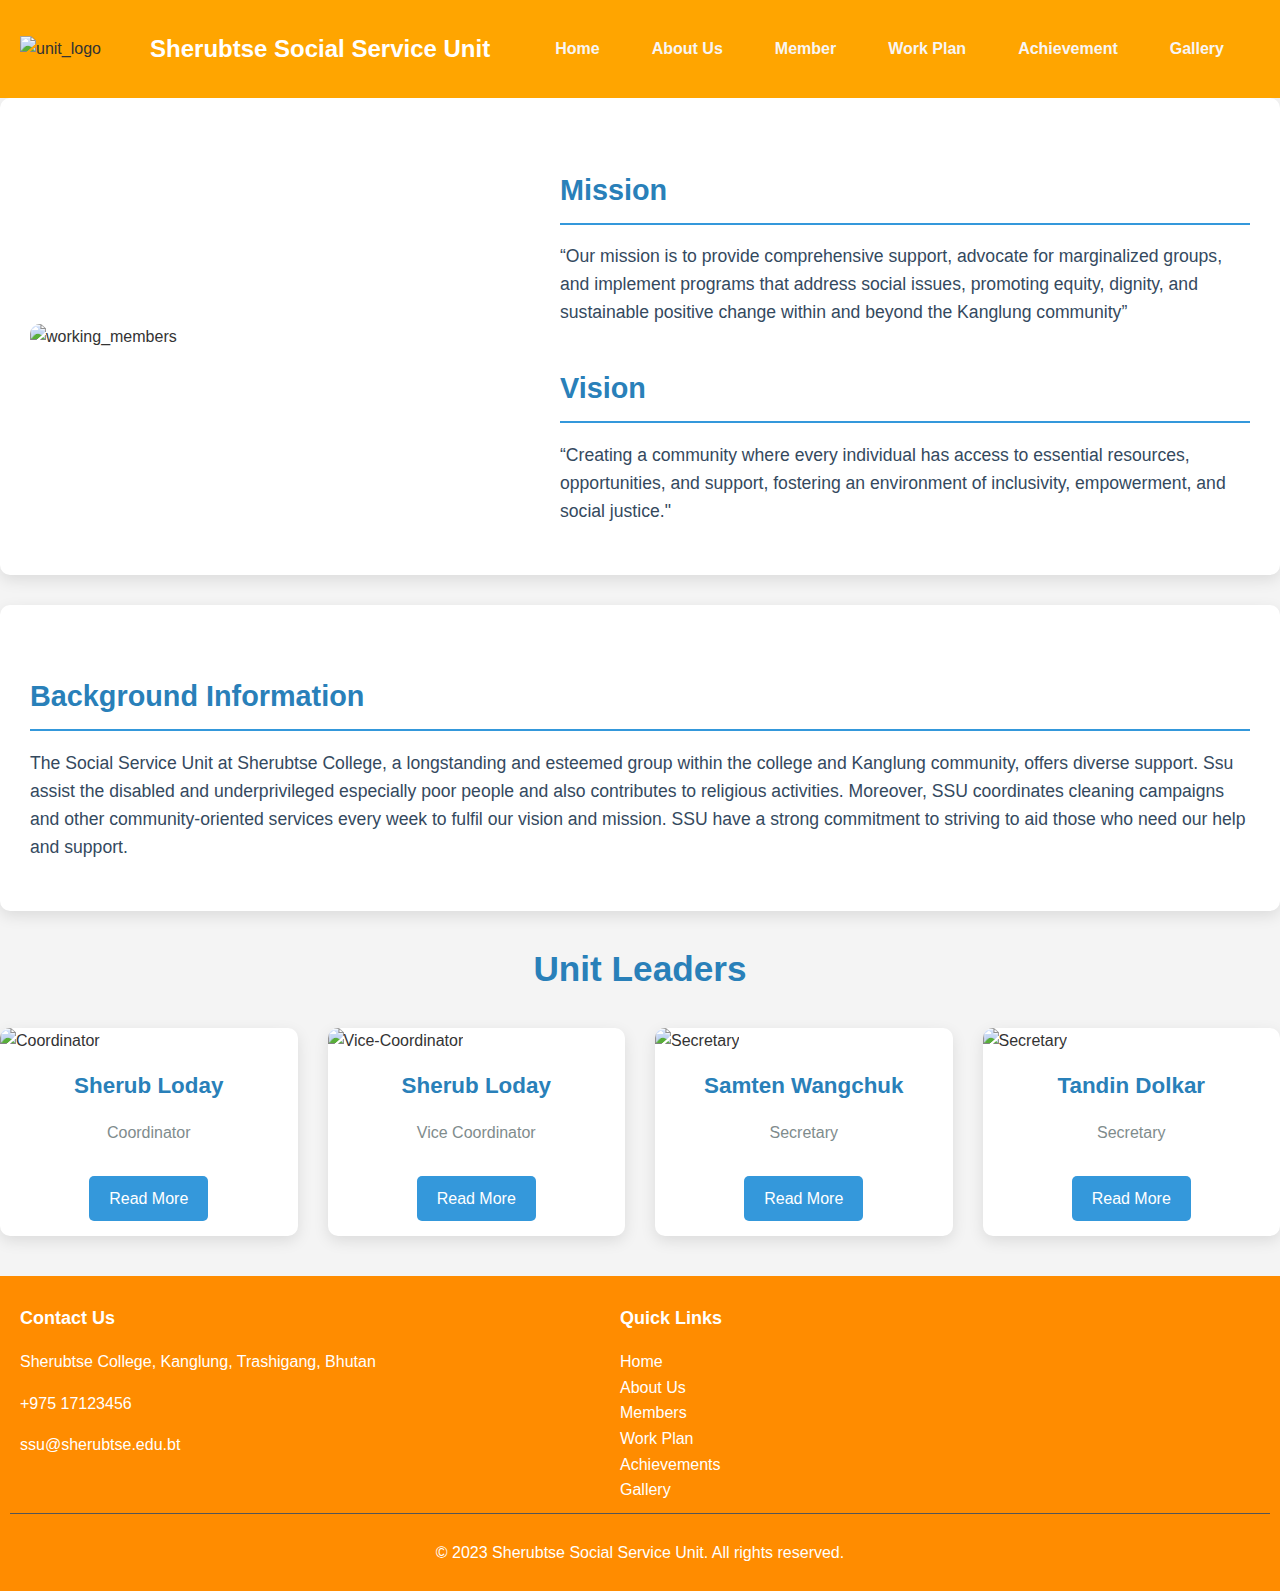
==== About.html @ 65da86ca "Add files via upload" ====
<!DOCTYPE html>
<html lang="en">
<head>
    <meta charset="UTF-8">
    <meta name="viewport" content="width=device-width, initial-scale=1.0">
    <title>Student Service unit</title>
    <link rel="stylesheet" href="about.css">
    <link rel="stylesheet" href="style.css">
</head>
<body>
    <header>
        <div class="header-container">
            <div class="unitlogo">
                <img src="image/unitlogo.png" alt="unit_logo" width="100px">
            </div>
            <h2 class="unitname">Sherubtse Social Service Unit</h2>
            <div class="navbar">
                <nav class="nav">
                    <ul class="nav-menu">
                        <li><a href="index.html">Home</a></li>
                        <li><a href="About.html">About Us</a></li>
                        <li><a href="member.html">Member</a></li>
                        <li><a href="workplan.html">Work Plan</a></li>
                        <li><a href="Achievement.html">Achievement</a></li>
                        <li><a href="gallery.html">Gallery</a></li>
                    </ul>
                </nav>
                <button class="nav-toggle" aria-label="toggle navigation">
                    <span class="hamburger">
                </button>
            </div>   
        </div>   
            
    </header>
    <div class="article">
        <article>
            <div class="image-working">
                <img src="image/image7.jpg" alt="working_members", width="500px",height="600px">
                <div class="text-content">
                    <h4>Mission</h4>
                    <p>“Our mission is to provide comprehensive support, advocate for marginalized groups,
                             and implement programs that address social issues, promoting equity, dignity, and 
                            sustainable positive change within and beyond the Kanglung community”</p>
                    <h4>Vision</h4>
                    <p>“Creating a community where every individual has access to essential resources, opportunities, and support, fostering an environment of inclusivity, empowerment, and social justice."</p>
    
                </div>
            
            </div>
            <div class="info">
                <h4>Background Information</h4>
                <p>The Social Service Unit at Sherubtse College, a longstanding and esteemed group within the college and Kanglung community,
                     offers diverse support. Ssu assist the disabled and underprivileged especially poor people and also contributes to religious activities. 
                    Moreover, SSU coordinates cleaning campaigns and other community-oriented services every week to fulfil our vision and mission. 
                    SSU have a strong commitment to striving to aid those who need our help and support.</p>
    
            </div>
            <div class="unit-leader">
                <h2 >Unit Leaders</h2>
    
            </div>
                
            <div class="grid-container">
                   
                <div class="nested-grid-container">
                    <div class="card">
                        <img src="image/sherub.jpg" alt="Coordinator">
                        <h3>Sherub Loday</h3>
                        <p>Coordinator</p>
                        <div class="read-more">
                            <a href="coordinator.html">Read More</a>
                        </div>
    
                    </div>
                    <div class="card">
                        <img src="image/vice.jpg" alt="Vice-Coordinator">
                        <h3>Sherub Loday</h3>
                        <p>Vice Coordinator</p>
                        <div class="read-more">
                            <a href="viceco.html">Read More</a>
                        </div>
                    </div>
                    <div class="card">
                        <img src="image/samten.jpg" alt="Secretary">
                        <h3>Samten Wangchuk</h3>
                        <p>Secretary</p>
                        <div class="read-more">
                            <a href="secretary.html">Read More</a>
                        </div>
                    </div>
                    <div class="card">
                        <img src="image/dolkar.jpg" alt="Secretary">
                        <h3>Tandin Dolkar</h3>
                        <p>Secretary</p>
                        <div class="read-more">
                            <a href="secretary2.html">Read More</a>
                        </div>
                    </div>        
                </div>          
            </div>      
        </div>
    </article>
    
    <footer class="footer">
        <div class="footer-content">
            <div class="footer-section">
                <h3>Contact Us</h3>
                <p><i class="fas fa-map-marker-alt"></i> Sherubtse College, Kanglung, Trashigang, Bhutan</p>
                <p><i class="fas fa-phone"></i> +975 17123456</p>
                <p><i class="fas fa-envelope"></i> ssu@sherubtse.edu.bt</p>
            </div>
            <div class="footer-section">
                <h3>Quick Links</h3>
                <ul>
                    <li><a href="index.html">Home</a></li>
                    <li><a href="About.html">About Us</a></li>
                    <li><a href="member.html">Members</a></li>
                    <li><a href="workplan.html">Work Plan</a></li>
                    <li><a href="Achievement.html">Achievements</a></li>
                    <li><a href="gallery.html">Gallery</a></li>
                </ul>
            </div>
        </div>
        <div class="footer-bottom">
            <p>&copy; 2023 Sherubtse Social Service Unit. All rights reserved.</p>
        </div>
    </footer>
    <script src="script.js" defer></script>
    
   
</body>
</html>
---- about.css ----
/* General styles */
body {
    font-family: 'Arial', sans-serif;
    line-height: 1.6;
    color: #333;
    background-color: #f4f4f4;
}

/* Image and text content styles */
.image-working {
    display: flex;
    flex-wrap: wrap;
    align-items: center;
    gap: 30px;
    background-color: #fff;
    border-radius: 10px;
    box-shadow: 0 5px 15px rgba(0,0,0,0.1);
    padding: 30px;
    margin-bottom: 30px;
    transition: transform 0.3s ease;
}

.image-working:hover {
    transform: translateY(-5px);
}

.image-working img {
    max-width: 100%;
    height: auto;
    border-radius: 10px;
    transition: transform 0.3s ease;
}

.image-working img:hover {
    transform: scale(1.03);
}

.text-content {
    flex: 1;
    min-width: 300px;
}

.text-content h4, .info h4 {
    color: #2980b9;
    font-size: 1.8em;
    margin-bottom: 15px;
    border-bottom: 2px solid #3498db;
    padding-bottom: 10px;
}

.text-content p, .info p {
    font-size: 1.1em;
    color: #34495e;
    margin-bottom: 20px;
}

/* Info section styles */
.info {
    background-color: #fff;
    border-radius: 10px;
    padding: 30px;
    margin-bottom: 30px;
    box-shadow: 0 5px 15px rgba(0,0,0,0.1);
    transition: transform 0.3s ease;
}

.info:hover {
    transform: translateY(-5px);
}

/* Unit leader section styles */
.unit-leader h2 {
    text-align: center;
    color:#2980b9;
    font-size: 2.2em;
    margin-bottom: 30px;
}

/* Grid container styles */
.grid-container {
    margin-bottom: 40px;
}

.nested-grid-container {
    display: grid;
    grid-template-columns: repeat(auto-fit, minmax(250px, 1fr));
    gap: 30px;
}

/* Card styles */
.card {
    background-color: #fff;
    border-radius: 10px;
    overflow: hidden;
    box-shadow: 0 5px 15px rgba(0,0,0,0.1);
    transition: transform 0.3s ease, box-shadow 0.3s ease;
}

.card:hover {
    transform: translateY(-10px);
    box-shadow: 0 15px 30px rgba(0,0,0,0.2);
}

.card img {
    width: 100%;
    height: 250px;
    object-fit: cover;
    transition: transform 0.3s ease;
}

.card:hover img {
    transform: scale(1.05);
}

.card h3 {
    color: #2980b9;
    font-size: 1.4em;
    margin: 15px 0 5px;
    padding: 0 15px;
    text-align: center;
}

.card p {
    color: #7f8c8d;
    font-size: 1em;
    margin-bottom: 15px;
    padding: 0 15px;
    text-align: center;
}

.read-more {
    text-align: center;
    padding: 15px;
}

.read-more a {
    display: inline-block;
    background-color: #3498db;
    color: #fff;
    text-decoration: none;
    padding: 10px 20px;
    border-radius: 5px;
    transition: background-color 0.3s ease;
}

.read-more a:hover {
    background-color: #2980b9;
}

/* Responsive design */
@media (max-width: 768px) {
    .image-working {
        flex-direction: column;
    }

    .text-content, .info {
        min-width: 100%;
    }

    .nested-grid-container {
        grid-template-columns: repeat(auto-fit, minmax(200px, 1fr));
    }
}

@media (max-width: 480px) {
    .card {
        max-width: 100%;
    }

    .text-content h4, .info h4, .unit-leader h2 {
        font-size: 1.5em;
    }

    .text-content p, .info p {
        font-size: 1em;
    }
}
---- style.css ----
.header-container {
    display: flex;
    justify-content: space-between;
    align-items: center;
    padding: 1em;
}


.nav-toggle {
    display: none;
}
.unitname{
    color: white;
}

.hamburger {
    display: block;
    position: relative;
}

.hamburger,
.hamburger::before,
.hamburger::after {
    width: 2em;
    height: 3px;
    background: #2802bf;
    transition: transform 0.3s;
}

.hamburger::before,
.hamburger::after {
    content: '';
    position: absolute;
    left: 0;
}

.hamburger::before { top: 6px; }
.hamburger::after { bottom: 6px; }

.nav-menu {
    display: flex;
    list-style: none;
    margin: 0;
    padding: 0;
}

.nav-menu > li {
    position: relative;
}

.nav-menu a {
    display: block;
    padding: 0.5em 1em;
    text-decoration: none;
    color: #f7f5f5;
}



.has-dropdown:hover{
    display: block;
}
body {
    font-family: 'Arial', sans-serif;
    margin: 0;
    padding: 0;
}

header {
    position: relative;
}

.header-container {
    display: flex;
    align-items: center;
    justify-content: space-between;
    background-color:orange; 
    padding: 10px 20px;
    position: relative;
    z-index: 1;
}

.logo img {
    width: 100px;
    height: auto;
}
.college-name{
    color: #fff;
    font-family: 'Gill Sans', 'Gill Sans MT', Calibri, 'Trebuchet MS', sans-serif;
    font-size:25px;
}
.college-name:hover{
    color: rgba(4, 49, 70, 0.913);
}
nav {
    display: inline-block;
}

nav ul {
    list-style-type: none;
    margin: 0;
    padding: 0;
   
}

nav ul li {
    position: relative;
    display: inline;
    margin-right: 20px;
}

nav ul li a {
    color: white;
    font-size:medium;
    text-decoration: none;
    font-weight: bold;
    padding: 10px 15px;
    transition: background-color 0.3s, color 0.3s;
}

nav ul li a:hover {
    background-color: rgba(255, 255, 255, 0.3);
    color:  rgba(4, 49, 70, 0.913);
}


nav ul li:hover {
    display: block;
}

.footer {
    background-color:darkorange;
    color: #fff;
    padding: 10px;
}

.footer-content {
    display: flex;
    flex-wrap: wrap;
    justify-content: space-around;
    max-width: 1200px;
}

.footer-section {
    flex: 1;
    margin: 0 10px;
    min-width: 200px;
}

.footer-section h3 {
    margin-bottom: 5px;
    font-size: 18px;
}

.footer-section p, .footer-section ul {
    margin-bottom: 10px;
}

.footer-section ul {
    list-style-type: none;
    padding: 0;
}

.footer-section ul li a {
    color: #fff;
    text-decoration: none;
}

.footer-section ul li a:hover {
    text-decoration: underline;
}


.footer-bottom {
    text-align: center;
    padding-top: 10px;
    border-top: 1px solid #555;
}




@media (max-width: 768px) {
    .nav-toggle {
        display: block;
        background: none;
        border: none;
        cursor: pointer;
        padding: 10px;
        z-index: 1000;

    }
    .hamburger,
    .hamburger::before,
    .hamburger::after {
        display: block;
        width: 30px;
        height: 3px;
        background: #eeeeef;
        transition: transform 0.3s, opacity 0.3s;
    }

    .hamburger::before,
    .hamburger::after {
        content: '';
        position: absolute;
    }

    .hamburger::before { top: -8px; }
    .hamburger::after { bottom: -8px; }



    .nav {
        position: fixed;
        background:rgba(4, 49, 70, 0.913);
        width: 80%;
        top: 0;
        right: 0;
        bottom: 0;
        transform: translateX(100%);
        transition: transform 0.3s;
        z-index: 999;
        overflow-y: auto; 

    }
    nav ul {
        flex-direction: column;
        padding: 20px 0 0 0; /* Removed left and right padding */
        margin: 0;
    }

    nav ul li {
        display: block;
        margin: 0;
    }

    nav ul li a {
        display: block;
        padding: 10px;
        border-bottom: 1px solid rgba(255, 255, 255, 0.1); /* Add a subtle border between items */
    }

    nav ul li a:hover {
        background-color: white; /* Subtle background change on hover */
        color: orange;
    }


    .nav-menu {
        flex-direction: column;
    }

    

    .nav--visible {
        transform: translateX(0);
    }

    .nav-toggle--active .hamburger {
        transform: rotate(135deg);
    }

    .nav-toggle--active .hamburger::before,
    .nav-toggle--active .hamburger::after {
        top: 0;
        transform: rotate(90deg);
    }
    .footer-content {
        flex-direction: column;
    }

}
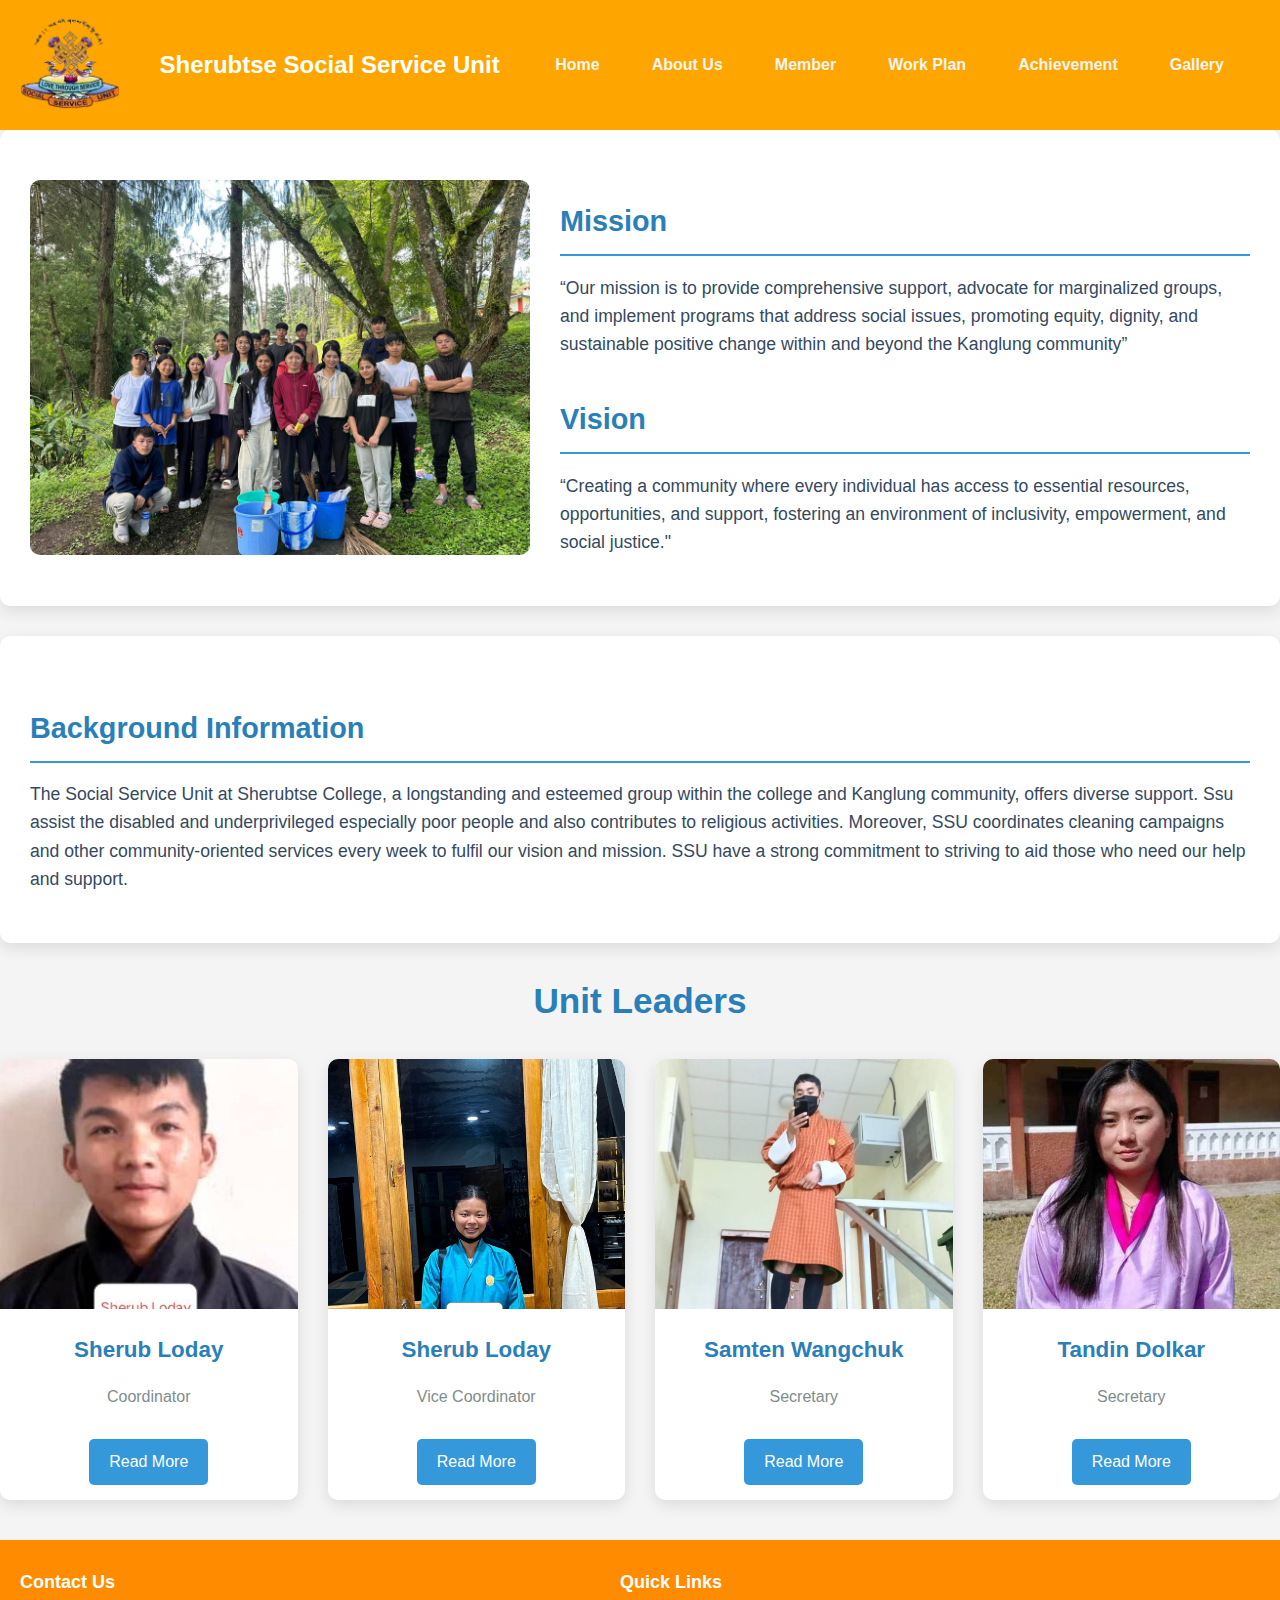
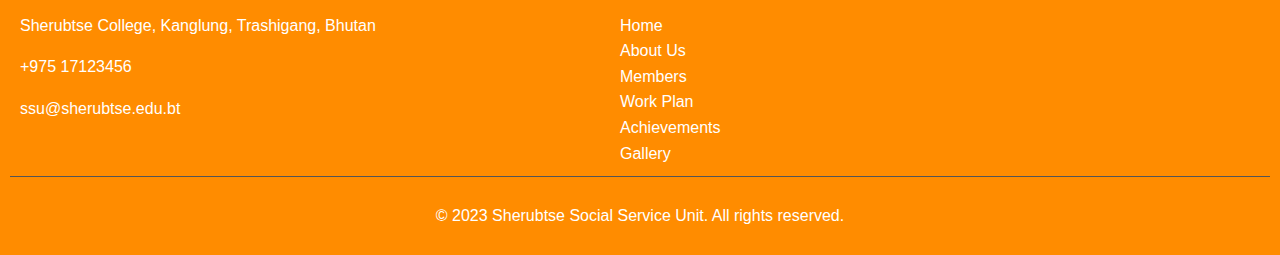
==== commit bedf7e02: "Update About.html" ====
--- a/About.html
+++ b/About.html
@@ -11,7 +11,7 @@
     <header>
         <div class="header-container">
             <div class="unitlogo">
-                <img src="image/unitlogo.png" alt="unit_logo" width="100px">
+                <img src="unitlogo.png" alt="unit_logo" width="100px">
             </div>
             <h2 class="unitname">Sherubtse Social Service Unit</h2>
             <div class="navbar">
@@ -35,7 +35,7 @@
     <div class="article">
         <article>
             <div class="image-working">
-                <img src="image/image7.jpg" alt="working_members", width="500px",height="600px">
+                <img src="image7.jpg" alt="working_members", width="500px",height="600px">
                 <div class="text-content">
                     <h4>Mission</h4>
                     <p>“Our mission is to provide comprehensive support, advocate for marginalized groups,
@@ -64,7 +64,7 @@
                    
                 <div class="nested-grid-container">
                     <div class="card">
-                        <img src="image/sherub.jpg" alt="Coordinator">
+                        <img src="sherub.jpg" alt="Coordinator">
                         <h3>Sherub Loday</h3>
                         <p>Coordinator</p>
                         <div class="read-more">
@@ -73,7 +73,7 @@
     
                     </div>
                     <div class="card">
-                        <img src="image/vice.jpg" alt="Vice-Coordinator">
+                        <img src="vice.jpg" alt="Vice-Coordinator">
                         <h3>Sherub Loday</h3>
                         <p>Vice Coordinator</p>
                         <div class="read-more">
@@ -81,7 +81,7 @@
                         </div>
                     </div>
                     <div class="card">
-                        <img src="image/samten.jpg" alt="Secretary">
+                        <img src="samten.jpg" alt="Secretary">
                         <h3>Samten Wangchuk</h3>
                         <p>Secretary</p>
                         <div class="read-more">
@@ -89,7 +89,7 @@
                         </div>
                     </div>
                     <div class="card">
-                        <img src="image/dolkar.jpg" alt="Secretary">
+                        <img src="dolkar.jpg" alt="Secretary">
                         <h3>Tandin Dolkar</h3>
                         <p>Secretary</p>
                         <div class="read-more">
@@ -129,4 +129,4 @@
     
    
 </body>
-</html>+</html>
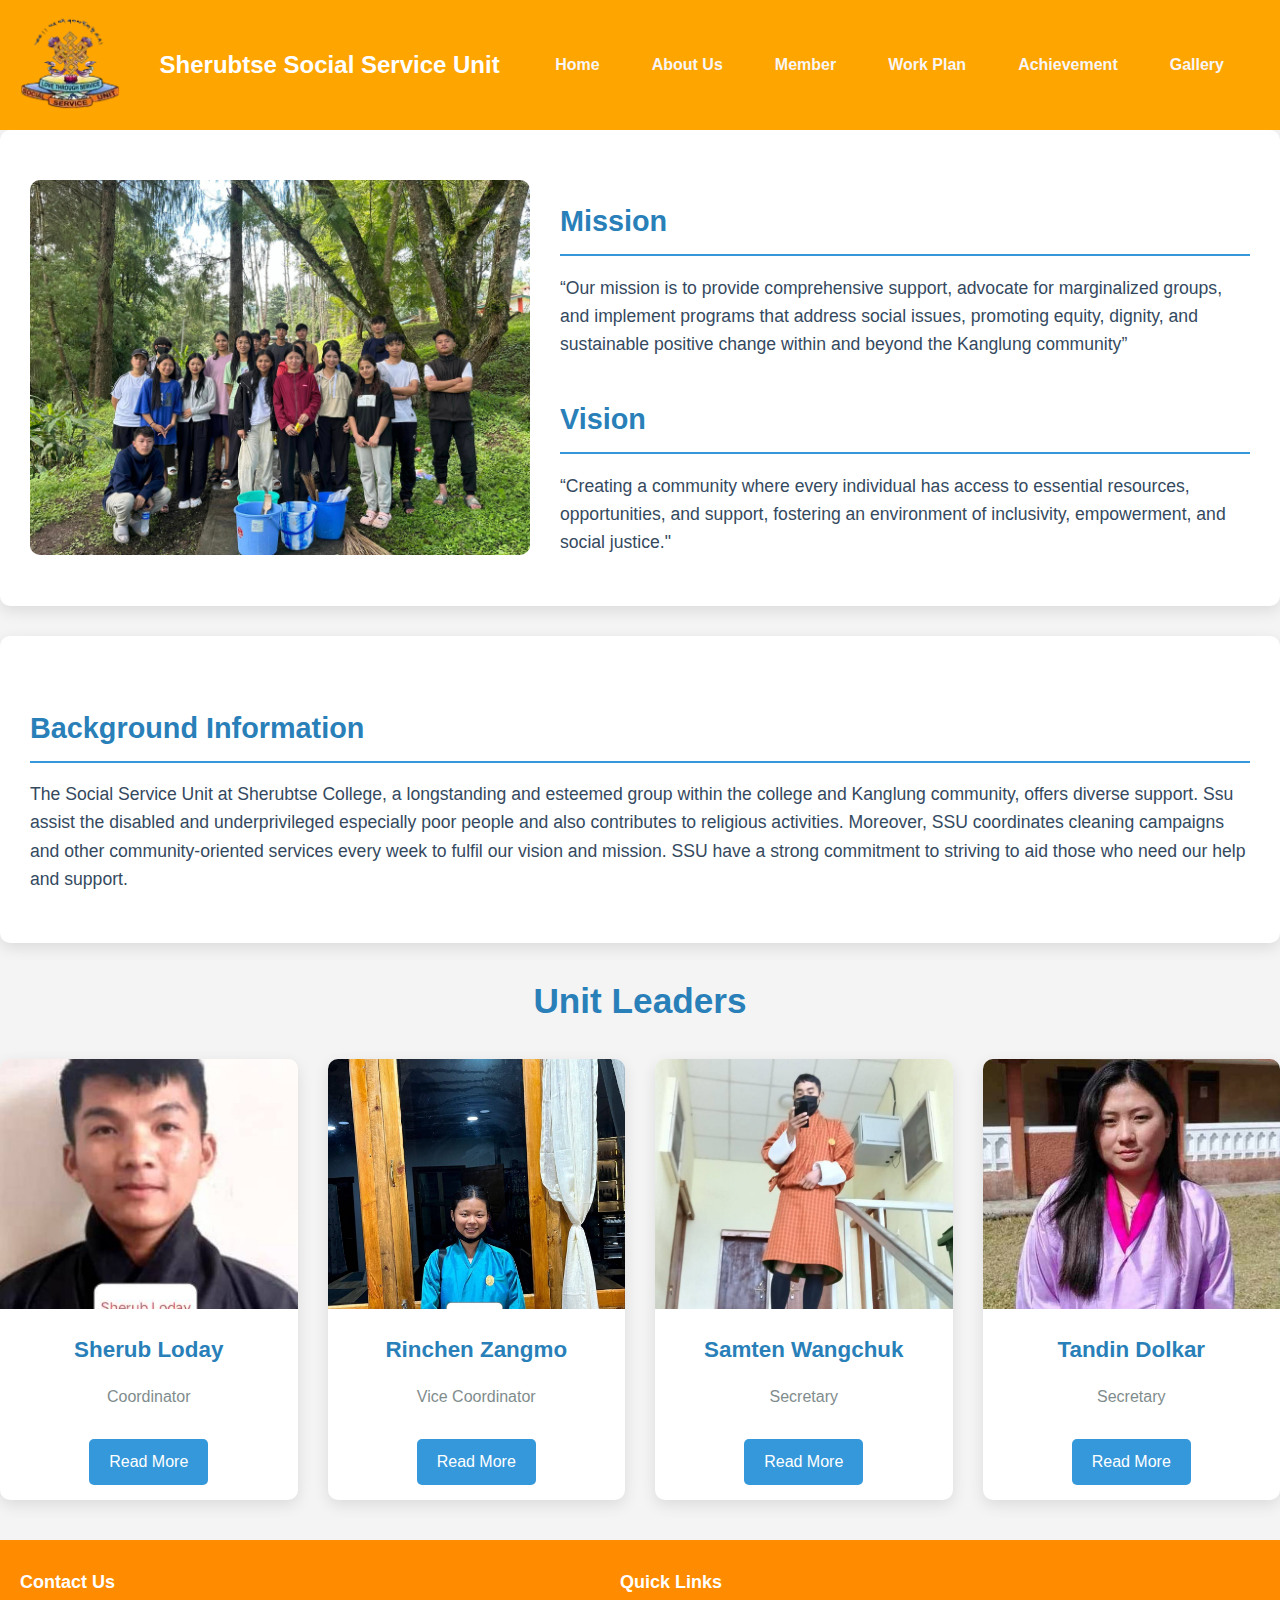
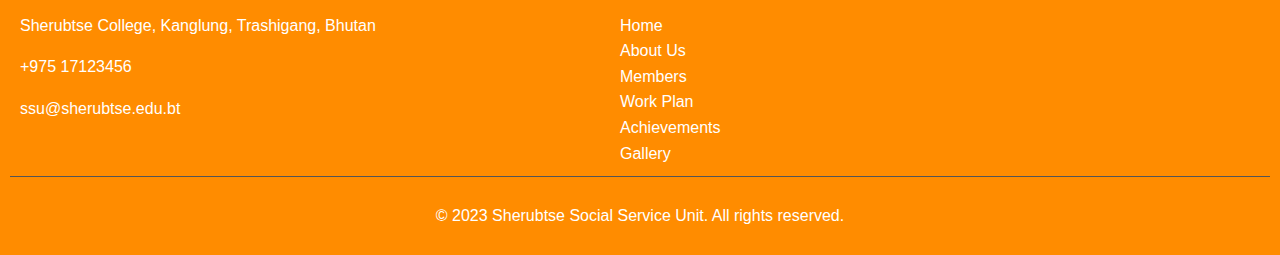
==== commit e7a379c4: "Update About.html" ====
--- a/About.html
+++ b/About.html
@@ -74,7 +74,7 @@
                     </div>
                     <div class="card">
                         <img src="vice.jpg" alt="Vice-Coordinator">
-                        <h3>Sherub Loday</h3>
+                        <h3>Rinchen Zangmo</h3>
                         <p>Vice Coordinator</p>
                         <div class="read-more">
                             <a href="viceco.html">Read More</a>
--- a/about.css
+++ b/about.css
@@ -154,7 +154,7 @@
     }
 
     .text-content, .info {
-        min-width: 100%;
+        min-width: 80%;
     }
 
     .nested-grid-container {
@@ -168,7 +168,7 @@
     }
 
     .text-content h4, .info h4, .unit-leader h2 {
-        font-size: 1.5em;
+        font-size: 1.3em;
     }
 
     .text-content p, .info p {
